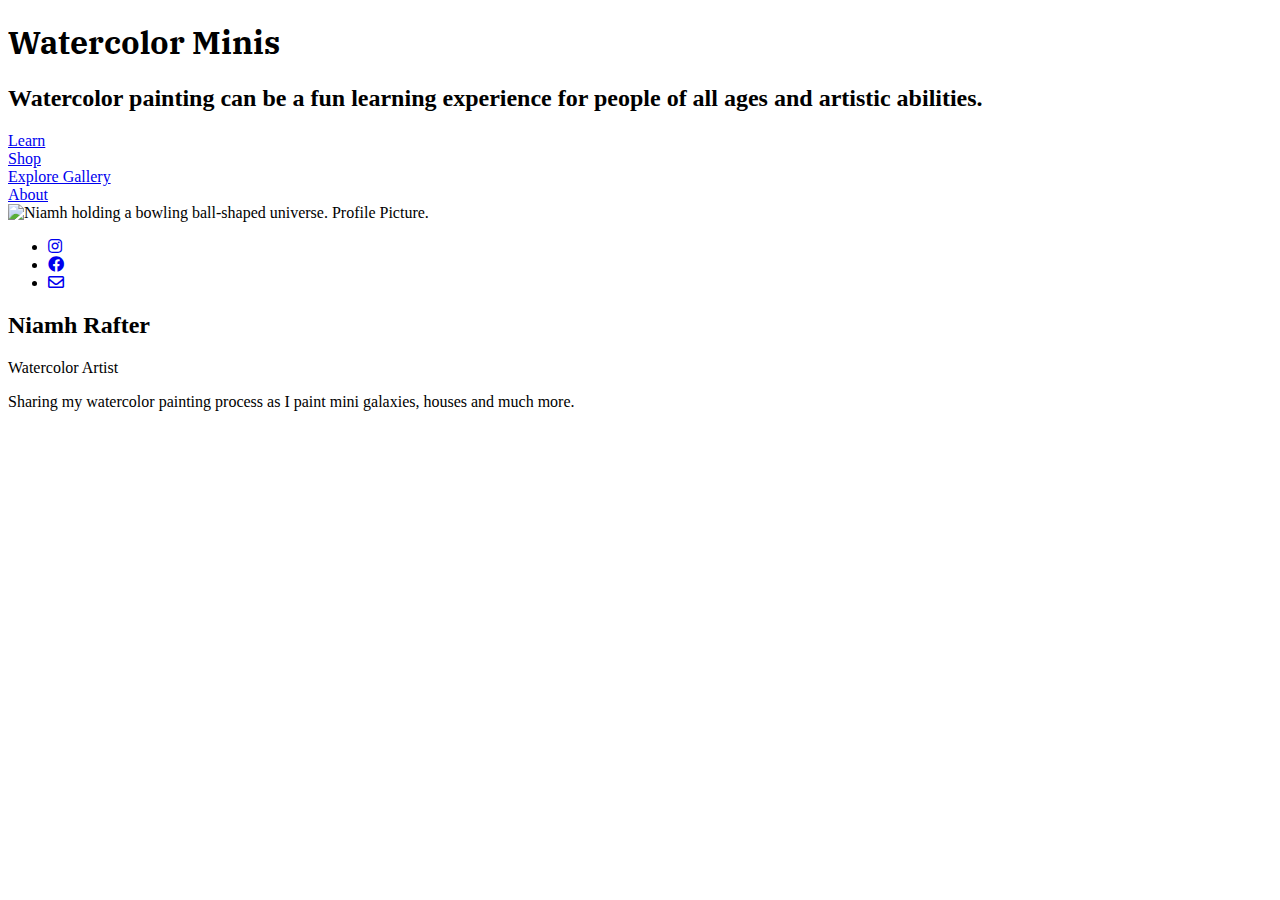
==== about.html @ 75afcfd2 "Add files via upload" ====
<!DOCTYPE html>
<html lang="en">

 
<head>
<meta charset="UTF-8"/>
<meta name="viewport" content="width=device-width, initial-scale=1.00"/>
<meta http-equiv="X-UA-Compatible" content="ie=edge"/>

<link href="https://fonts.googleapis.com/css2?family=IBM+Plex+Serif&display=swap" rel="stylesheet" rel="stylesheet">
<link href="https://fonts.googleapis.com/css2?family=IBM+Plex+Serif&family=Roboto&display=swap" rel="stylesheet"> 
<link rel="stylesheet" href="css/main.css">
<link rel="stylesheet" href="https://cdnjs.cloudflare.com/ajax/libs/font-awesome/5.9.0/css/all.min.css">
<title>About Watercolor Minis</title>
</head>
  
<header class="hero">
  <div>
    <h1 style="font-family: IBM Plex Serif">Watercolor Minis</h1>
  <h2>Watercolor painting can be a fun learning experience for people of all ages and artistic abilities.</h2>
  <a href="tutorials.html" class="btn">Learn</a>
  </div>


  <div>
    <a href="shop-page.html" class="btn">Shop</a>
   </div>
  
   <div>
    <a href="gallery2.html" class="btn">Explore Gallery</a>
   </div>

   <div>
    <a href="about.html" id="about" class="btn">About</a>
   </div>

      </header>

<main>
  
<body>

<div class="card">
<div class="profile-sidebar">
<img class="profile-pic" href="#about" src="img/profile.JPEG" alt="Niamh holding a bowling ball-shaped universe. Profile Picture." />
<ul class="social">
  <li class="social">
    <a class="social-icon" aria-label="instagram"  href="http://www.instagram.com/watercolorminis"><i class="fab fa-instagram"></i></a>
  </li>
  <li class="social" ><a class="social-icon" aria-label="facebook" href="#"><i class="fab fa-facebook"></i></a></li>
  <li class="social"><a class="social-icon" aria-label="facebook"href="malito:watercolorminis@gmail.com"><i class="far fa-envelope"></i></a></li>
</ul>
</div>
<div class="profile-main">
<h2 class="profile-name">Niamh Rafter</h2>
<p class="profile-position">Watercolor Artist</p>
<p class="profile-body">
  Sharing my watercolor painting process as I paint mini galaxies, houses and much more.
</p>
</div>
</div>


  
</main>

</body>


 
</html>
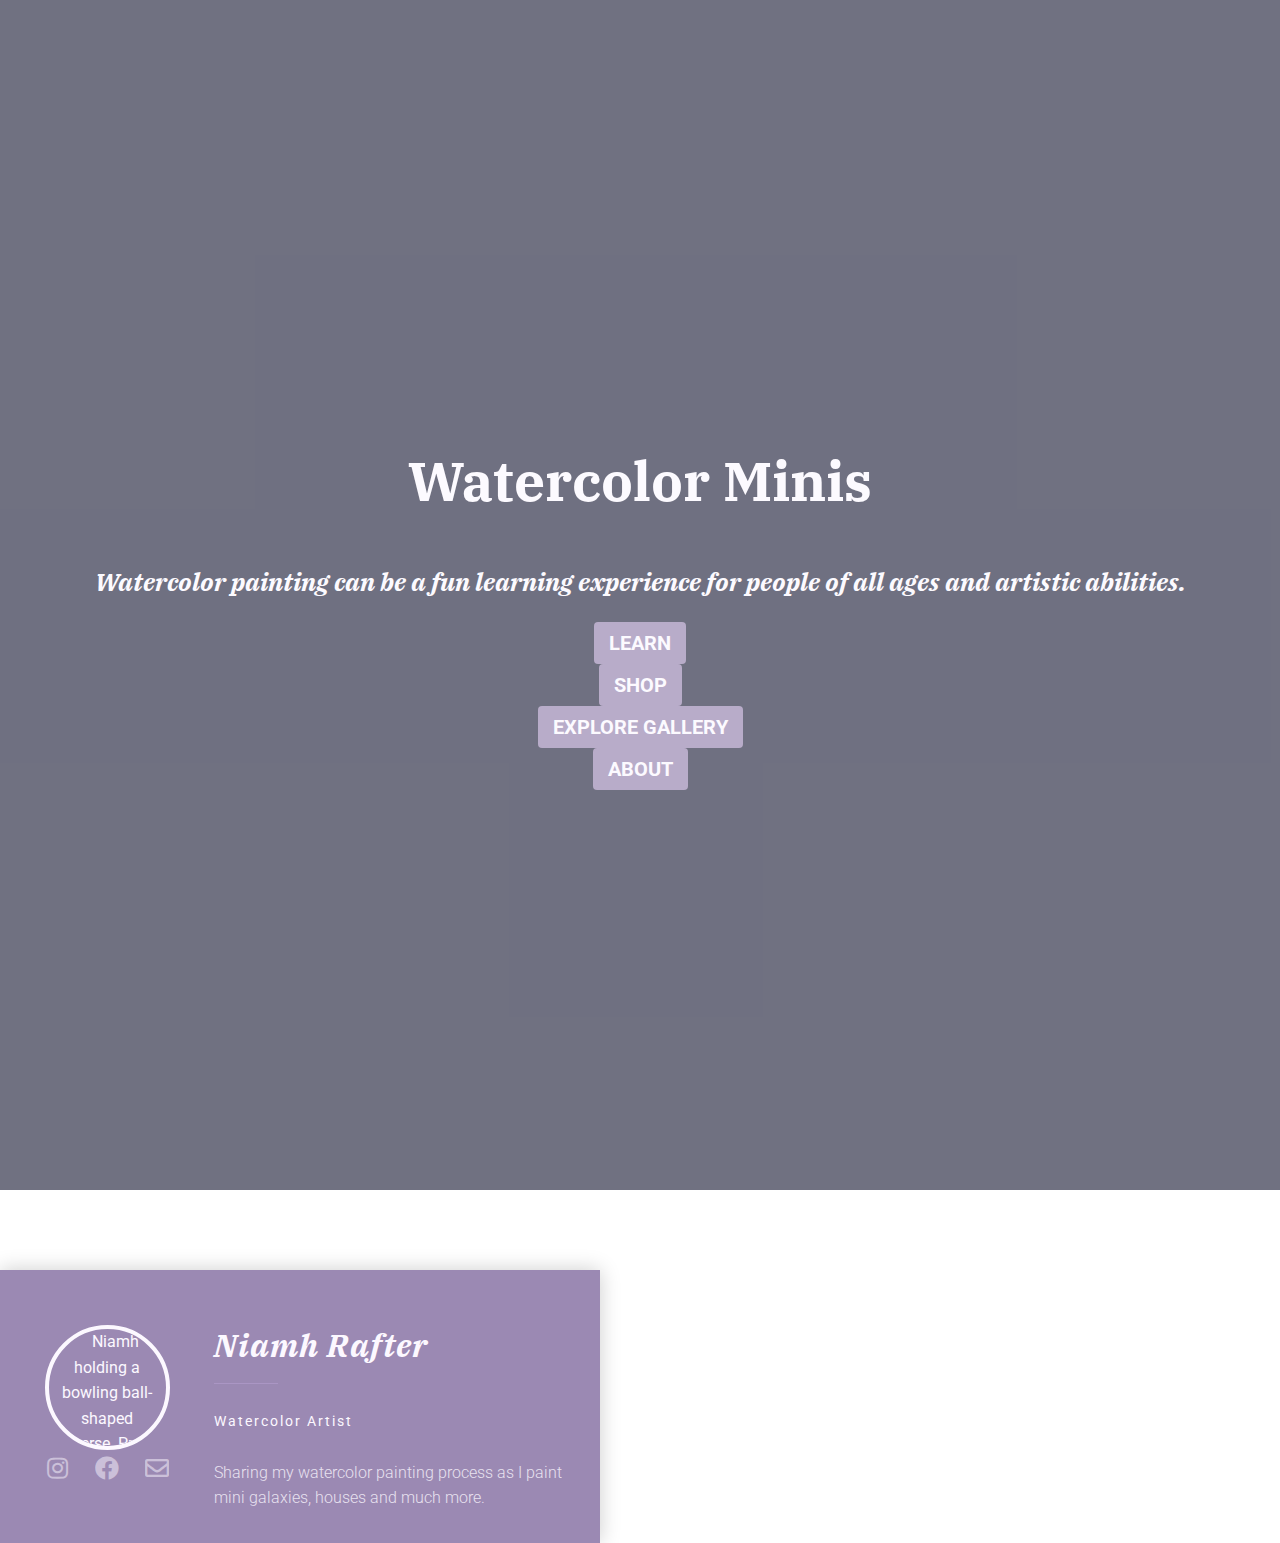
==== commit 52d6abc3: "Update about.html" ====
--- a/about.html
+++ b/about.html
@@ -9,7 +9,7 @@
 
 <link href="https://fonts.googleapis.com/css2?family=IBM+Plex+Serif&display=swap" rel="stylesheet" rel="stylesheet">
 <link href="https://fonts.googleapis.com/css2?family=IBM+Plex+Serif&family=Roboto&display=swap" rel="stylesheet"> 
-<link rel="stylesheet" href="css/main.css">
+<link rel="stylesheet" href="main.css">
 <link rel="stylesheet" href="https://cdnjs.cloudflare.com/ajax/libs/font-awesome/5.9.0/css/all.min.css">
 <title>About Watercolor Minis</title>
 </head>
@@ -68,4 +68,4 @@
 
 
  
-</html>+</html>
--- a/main.css
+++ b/main.css
@@ -0,0 +1,253 @@
+/*color pallette
+pale blue: #D5E9F1
+off-white: #FCF8FF
+Purple-blue: #9B89B3*/
+
+
+/*Setup based on Kevin Powell advice**/
+
+
+*,
+*::before,
+*::after {
+  -webkit-box-sizing: border-box;
+        box-sizing: border-box;
+}
+
+body {
+  margin: 0;
+  font-family: 'Roboto', sans-serif;
+  line-height: 1.6; /*little extra space*/
+  min-height: 100vh;
+  display: grid;
+}
+
+.profile-pic {
+max-width: 125px;
+max-height: 125px;
+}
+.card {
+  box-shadow: 0 0 20px rgba(0, 0, 0, 0.2);
+  width: 80%;
+  max-width: 600px;
+  display: flex;
+  flex-direction: column;
+  background: #9B89B3;
+  color:#FCF8FF;
+  text-align: center;
+  padding: 2em;
+  place-items: center;
+
+}
+
+.profile-position {
+  margin: 0;
+  font-size: .85rem;
+  letter-spacing: 2px;
+}
+
+img {
+  max-width: 80%;
+  height: auto;
+  display: block;
+}
+
+.social {
+  display: flex;
+  justify-content: space-around;
+ list-style: none;
+  margin: 0;
+  padding: 0;
+  width: 150px;
+  margin: 0 auto;
+}
+.social-icon {
+  color: #FCF8FF;
+  opacity: .5;
+  font-size: 1.5rem;
+}
+
+.social-icon:hover,
+.social-icon:focus {
+  opacity: 1;
+}
+
+.profile-pic {
+  border-radius: 50%;
+  display: block;
+  margin-left: auto;
+  margin-right: auto;
+  border: 4px solid #FCF8FF;
+}
+
+.profile-name {
+  font-size: 2rem;
+  line-height: 1;
+  letter-spacing: 1px;
+  font-style: 'IBM Plex Serif', sans-serif;
+}
+.profile-position {
+  margin: 0;
+  font-size: .85rem;
+  letter-spacing: 2px;
+  margin-bottom: 2em;
+
+}
+
+h1 {
+color: #FCF8FF;
+font-size: 55px;
+font-weight: 200%;
+}
+h2 {
+  color: #FCF8FF;
+ font-family: 'IBM Plex Serif', serif;
+ font-size: 25px;
+ font-weight: 150%;
+ font-style: italic;
+}
+
+.profile-name::after {
+  content: "";
+  display: block;
+  height: 1px;
+  width: 2em;
+  background: #c5aee4;
+  margin: .7em auto .5em;
+  opacity: 0.35;
+}
+
+.profile-body {
+  font-weight: 300;
+  opacity: 0.8;
+  margin-bottom: 0;
+
+}
+
+
+h3 {
+  font-family: 'Roboto', sans-serif;
+}
+h3 {
+  margin: 0;
+}
+
+section {
+  padding: 7em 0;
+}
+
+.container {
+  width: 85%;/*prevents touching on side, could also use padding*/
+  max-width: 65em; /*65x16 is 112pixels*/
+  margin: 0 auto;
+}
+
+.split {
+    display: -webkit-box;
+    display: -ms-flexbox;
+    display: flex;
+    gap: 1em;
+    -ms-flex-wrap: wrap; /*all parents*/
+        flex-wrap: wrap; /*all children*/
+    -ms-flex-pack: center;
+        justify-content: center;    
+}
+
+.split > * {
+    -ms-flex-preferred-size: 30%;
+        flex-basis: 30%;
+    min-width: 15em;
+}
+
+
+
+.spacing > * + * {
+  margin-top: var(--spacer, 2rem);
+}
+
+.btn {
+  display: inline-block; /*makes photo background transparent again*/
+  text-decoration: none;
+  text-transform: uppercase;
+  padding: .25em 0.75em;
+  color: var(--clr-accent, #FCF8FF);
+  font-weight: 700;
+  font-size: 1.25em;
+  background: var(--clr-accent, #9B89B3);
+  /* hover over button action: */
+  border-radius: .2em;
+  /*-webkit-transition: opacity 250ms linear,transition: transform 250ms ease-in-out,
+    opacity 175ms linear;*/
+    
+
+}
+
+.btn:hover,
+.btn:focus {
+ -webkit-transform: scale(1.1);
+        transform: scale(1.1);
+opacity: 0.6;
+}
+
+.primary-title {
+  font-size: 4rem;
+  font-size: clamp(3rem, calc(5vw+1rem), 4rem);
+  line-height: 1;
+  color: #9B89B3;
+  text-transform: uppercase;
+}
+
+ 
+  .hero {
+  text-align: center;
+  opacity: 70%;
+  text-align: center;
+  padding: 25rem 0;
+}
+
+@supports (background-blend-mode: multiply) {
+  .hero {
+    background: url(../img/galaxy1.jpg);
+    background-repeat: no-repeat;
+    background-size: 85%;
+    background-attachment: fixed;
+    background-position: center center;
+    background-color: #33354c;
+  }
+}
+
+@media (min-width: 600px) {
+  .card {
+    flex-direction: row;
+    margin-top: 5em;
+   
+  }
+  .profile-main {
+    text-align: left;
+    margin-left: 2em;
+
+  }
+  .profile-name::after {
+    margin-left: 0;
+
+  }
+}
+
+
+
+.section-title {
+  text-align: center;
+  font-size: (clamp(2.5rem, calc(5vw+ 1rem), 4rem));
+  line-height: 1;
+  color: #9B89B3;
+}
+
+.featured {
+    background: #D5E9F1;
+}
+
+.featured__item {
+    display: block;
+    position: relative;
+    color: #FCF8FF;
+}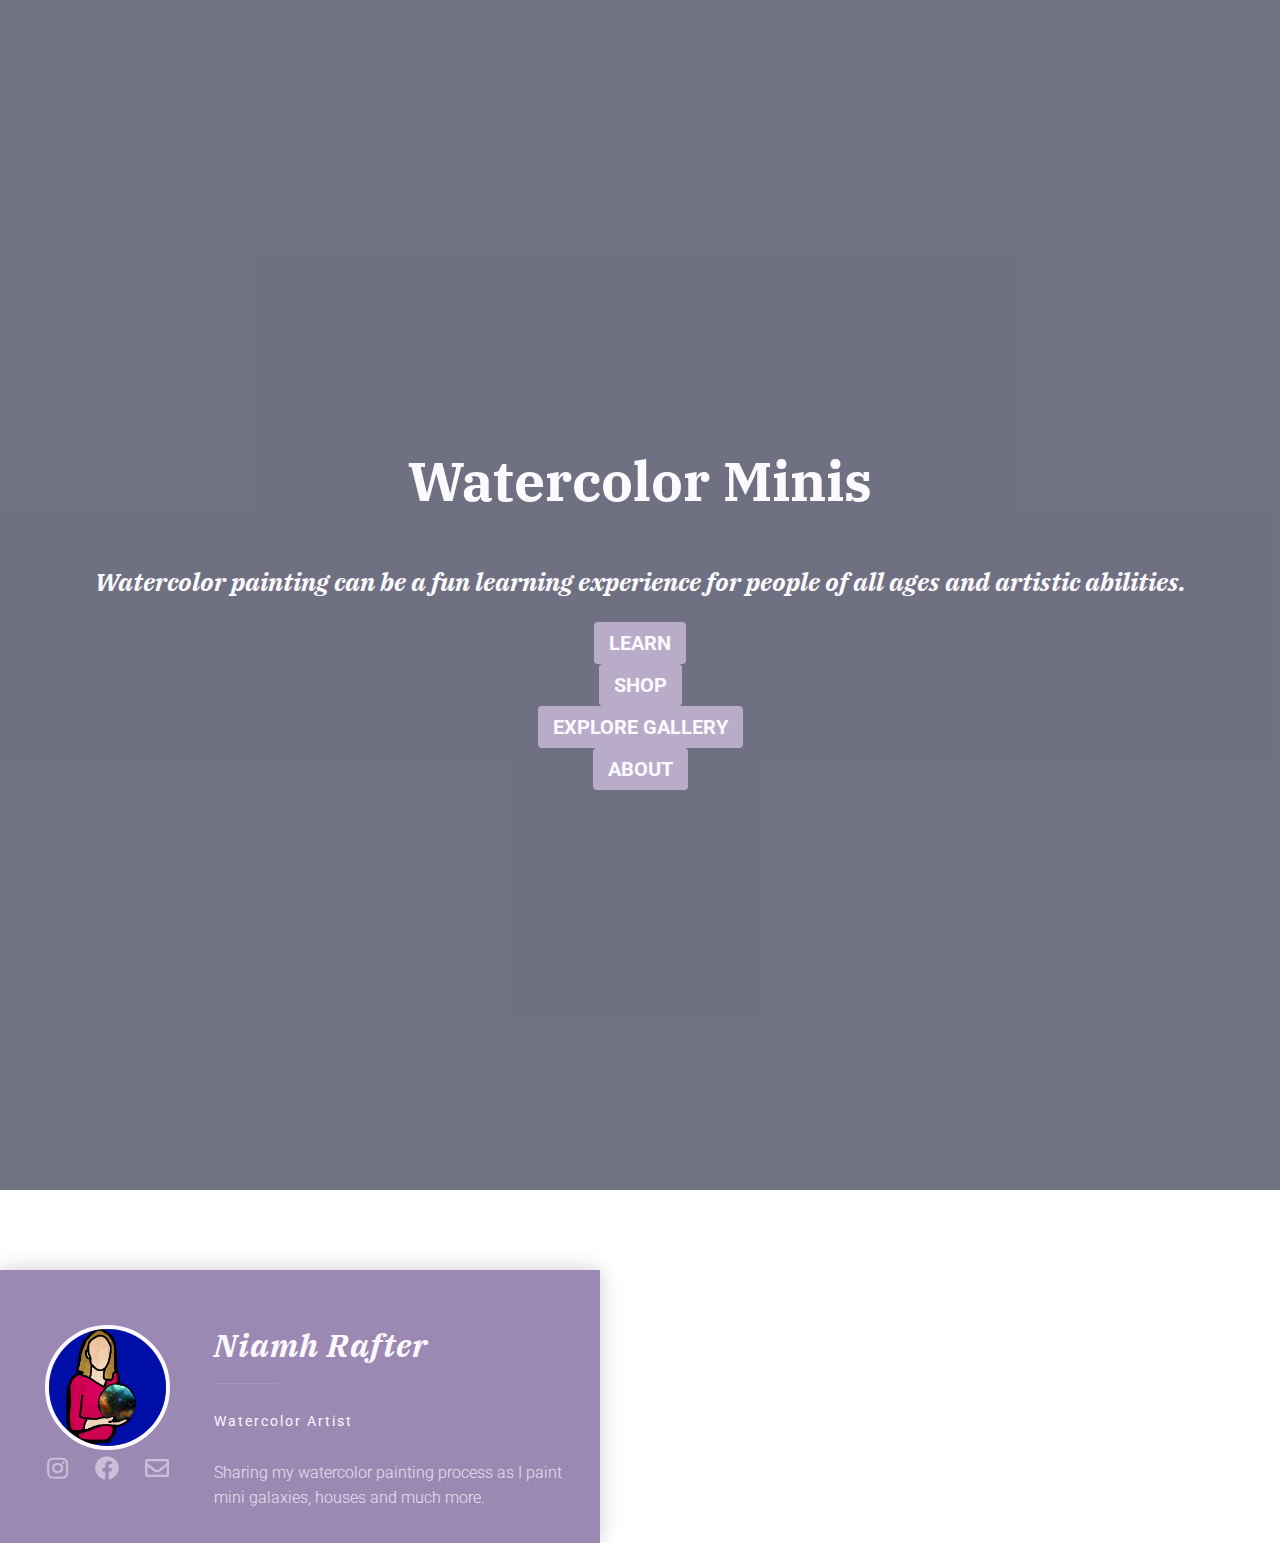
==== commit bdf2b025: "Update about.html" ====
--- a/about.html
+++ b/about.html
@@ -31,7 +31,7 @@
    </div>
 
    <div>
-    <a href="about.html" id="about" class="btn">About</a>
+    <a href="about.html" href="about.html" class="btn">About</a>
    </div>
 
       </header>
@@ -42,12 +42,12 @@
 
 <div class="card">
 <div class="profile-sidebar">
-<img class="profile-pic" href="#about" src="img/profile.JPEG" alt="Niamh holding a bowling ball-shaped universe. Profile Picture." />
+<img class="profile-pic" href="#about" src="profile.JPEG" alt="Niamh holding a bowling ball-shaped universe. Profile Picture." />
 <ul class="social">
   <li class="social">
     <a class="social-icon" aria-label="instagram"  href="http://www.instagram.com/watercolorminis"><i class="fab fa-instagram"></i></a>
   </li>
-  <li class="social" ><a class="social-icon" aria-label="facebook" href="#"><i class="fab fa-facebook"></i></a></li>
+  <li class="social" ><a class="social-icon" aria-label="facebook" href="http://www.facebook.com/watercolorminis"><i class="fab fa-facebook"></i></a></li>
   <li class="social"><a class="social-icon" aria-label="facebook"href="malito:watercolorminis@gmail.com"><i class="far fa-envelope"></i></a></li>
 </ul>
 </div>
